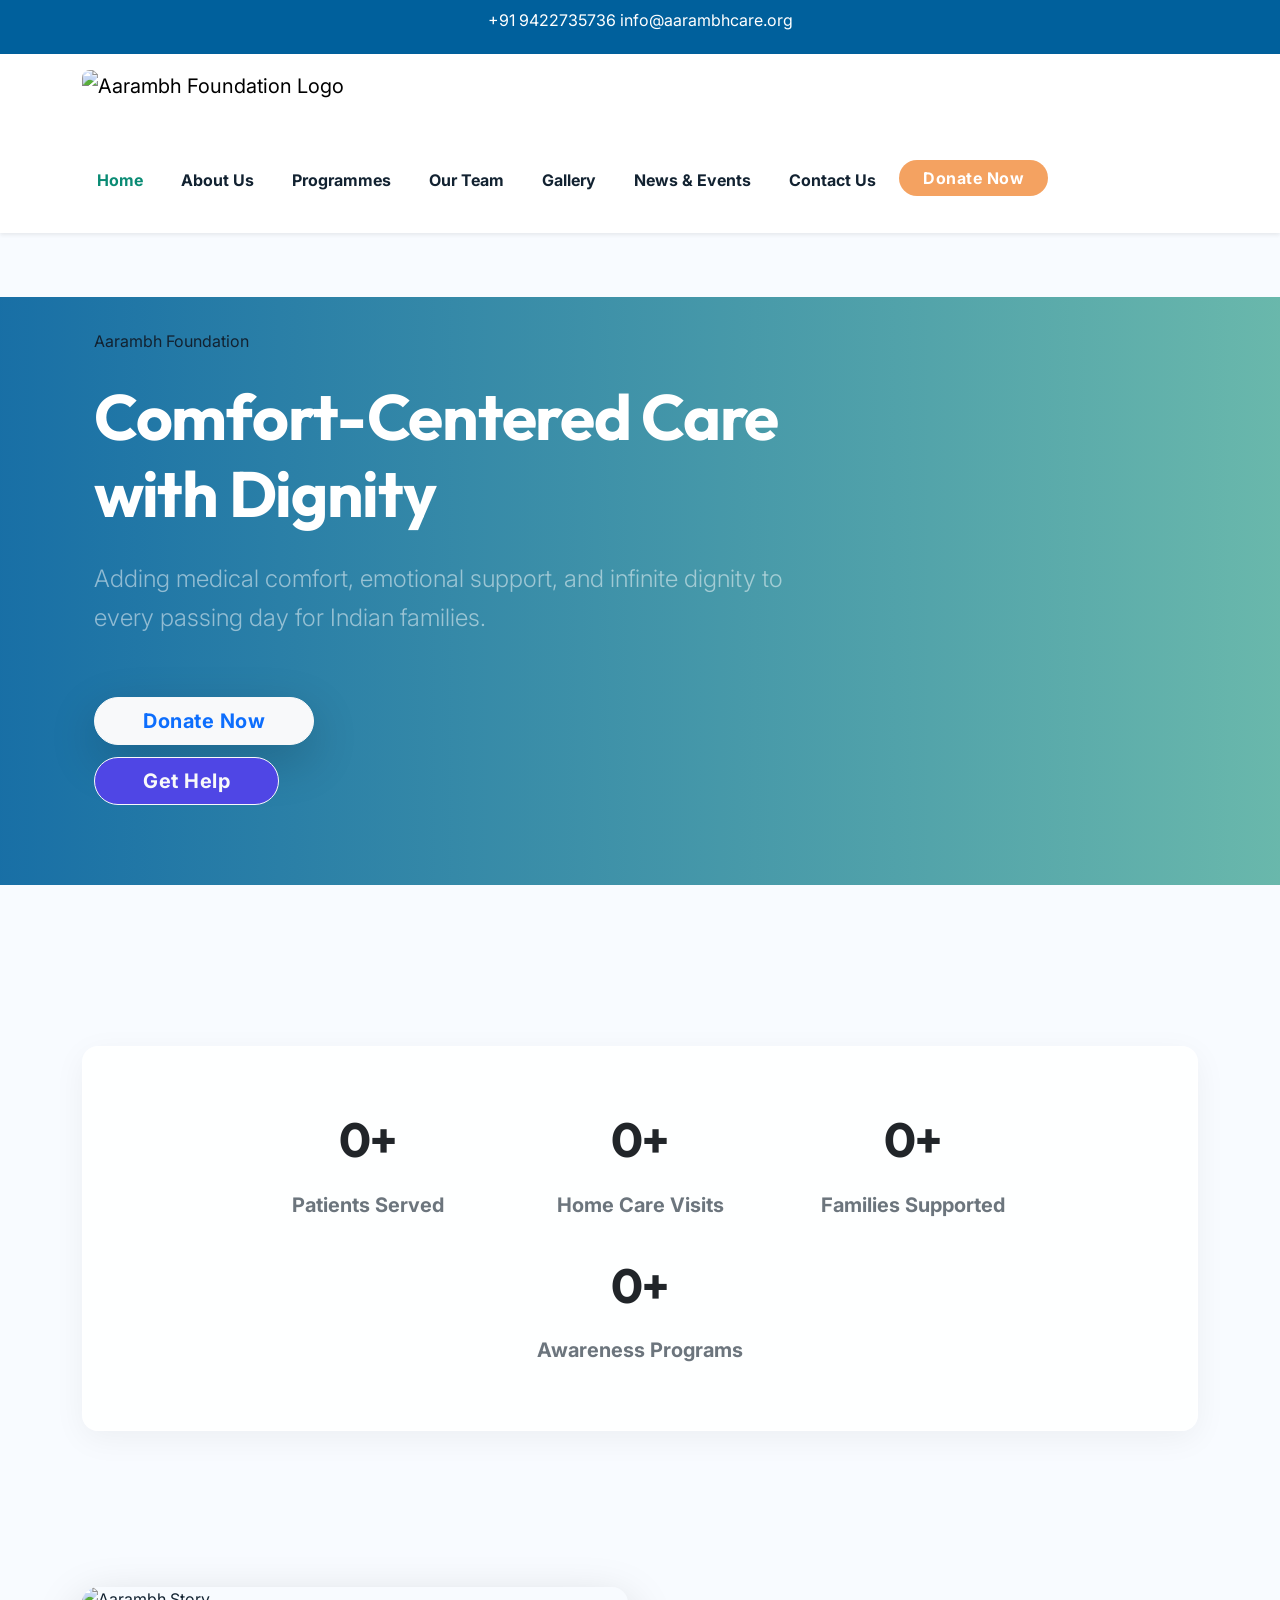
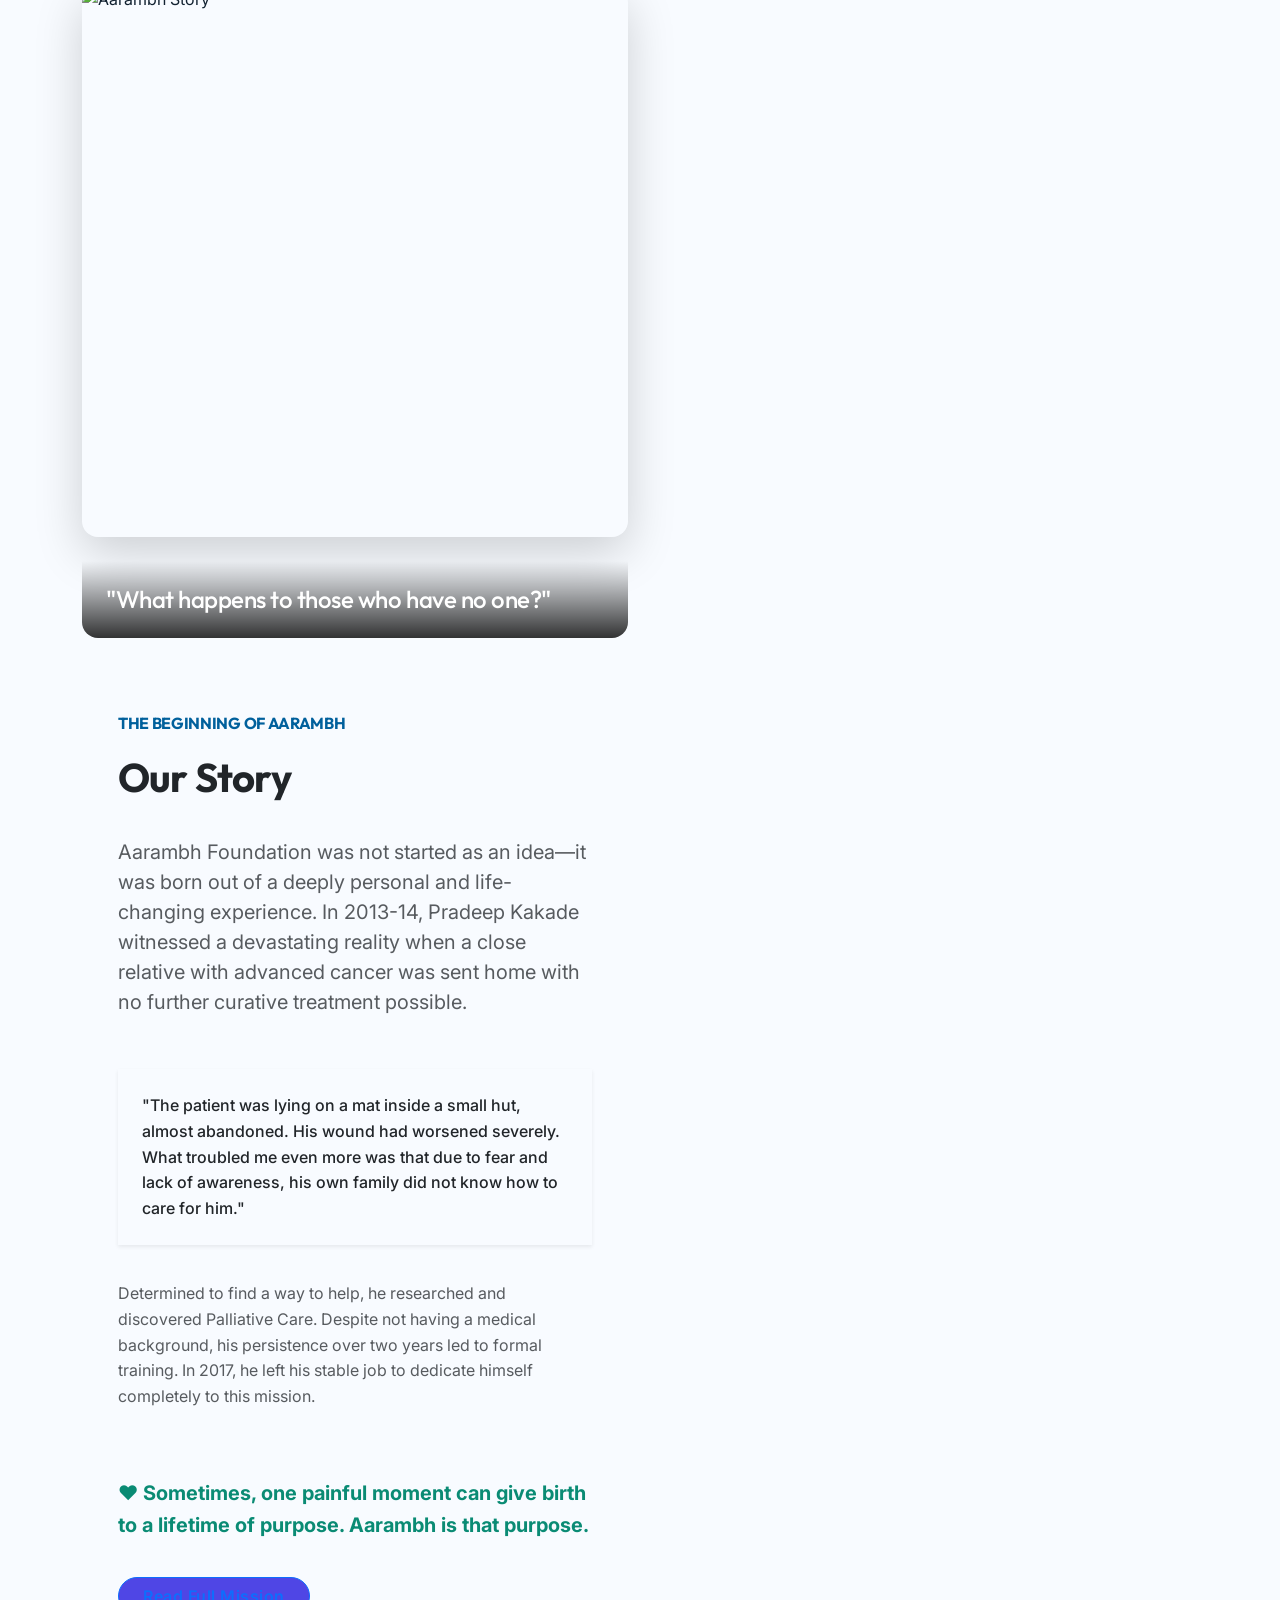
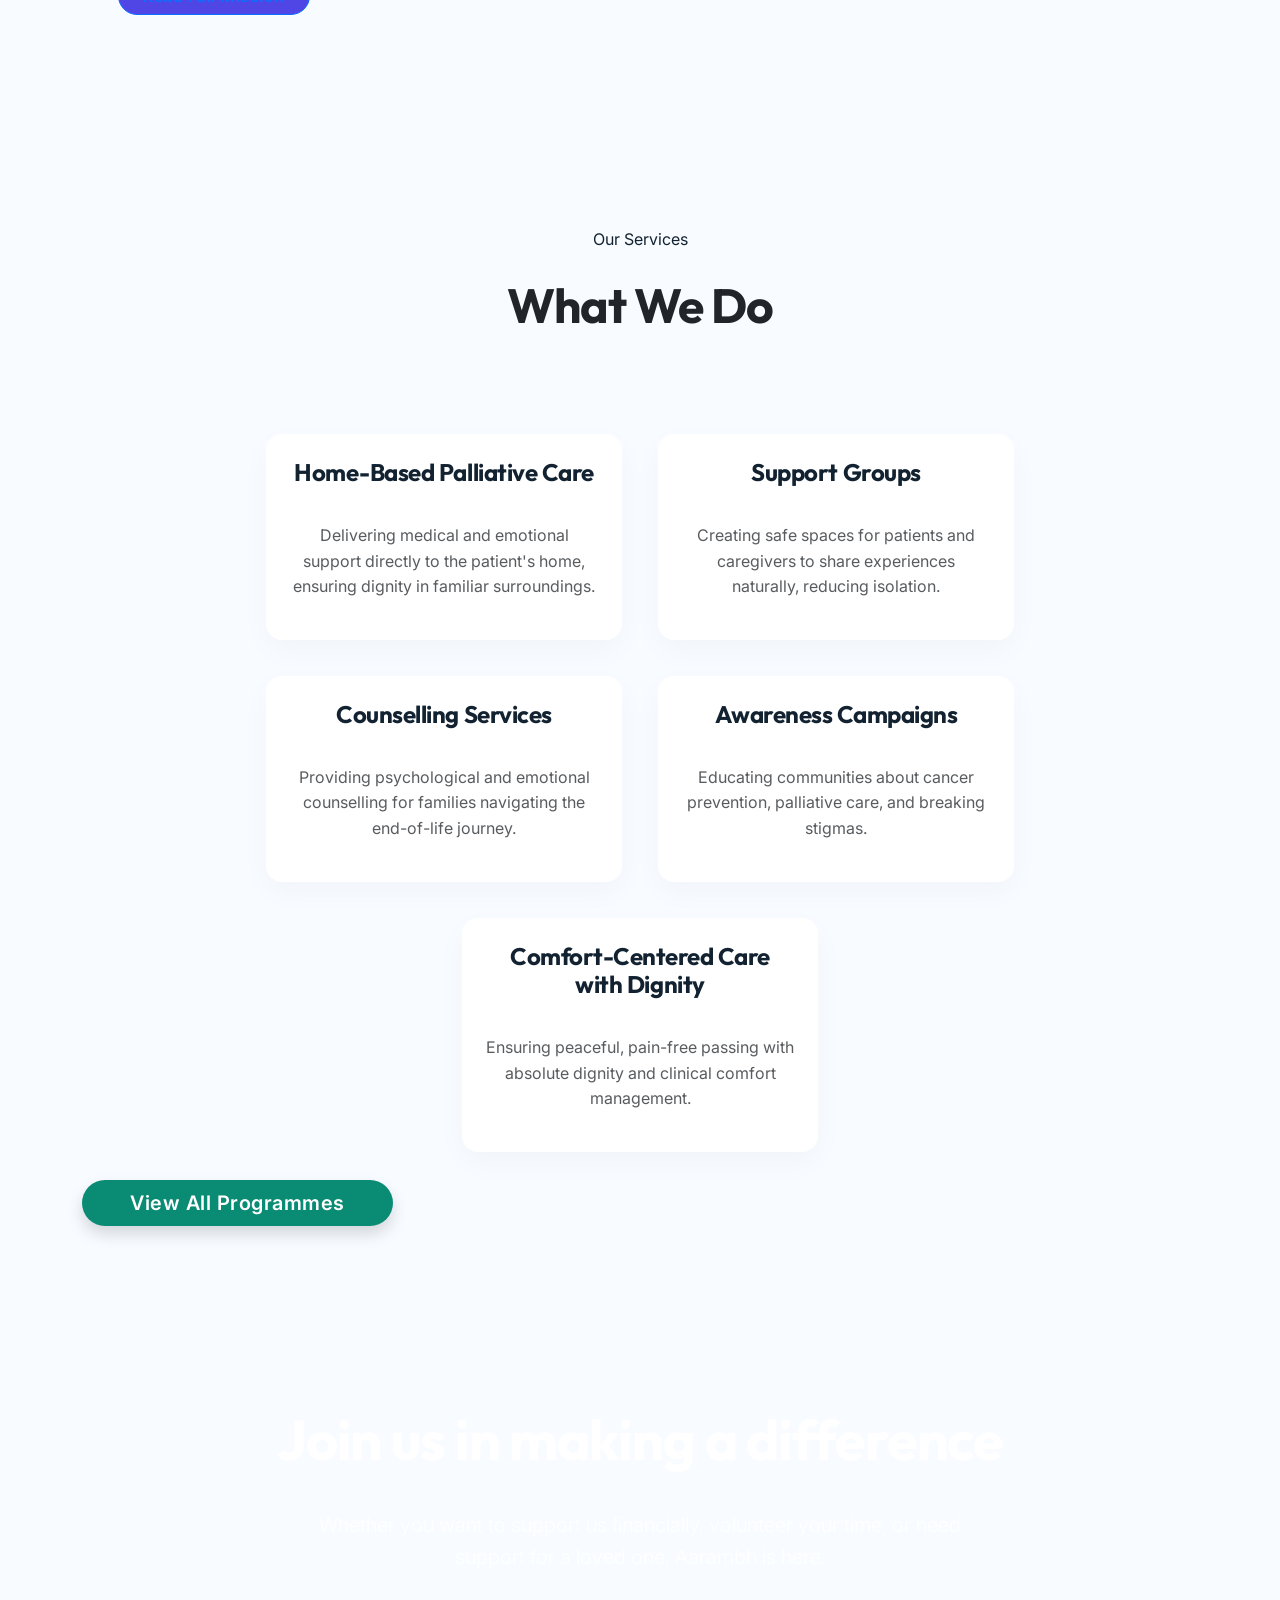
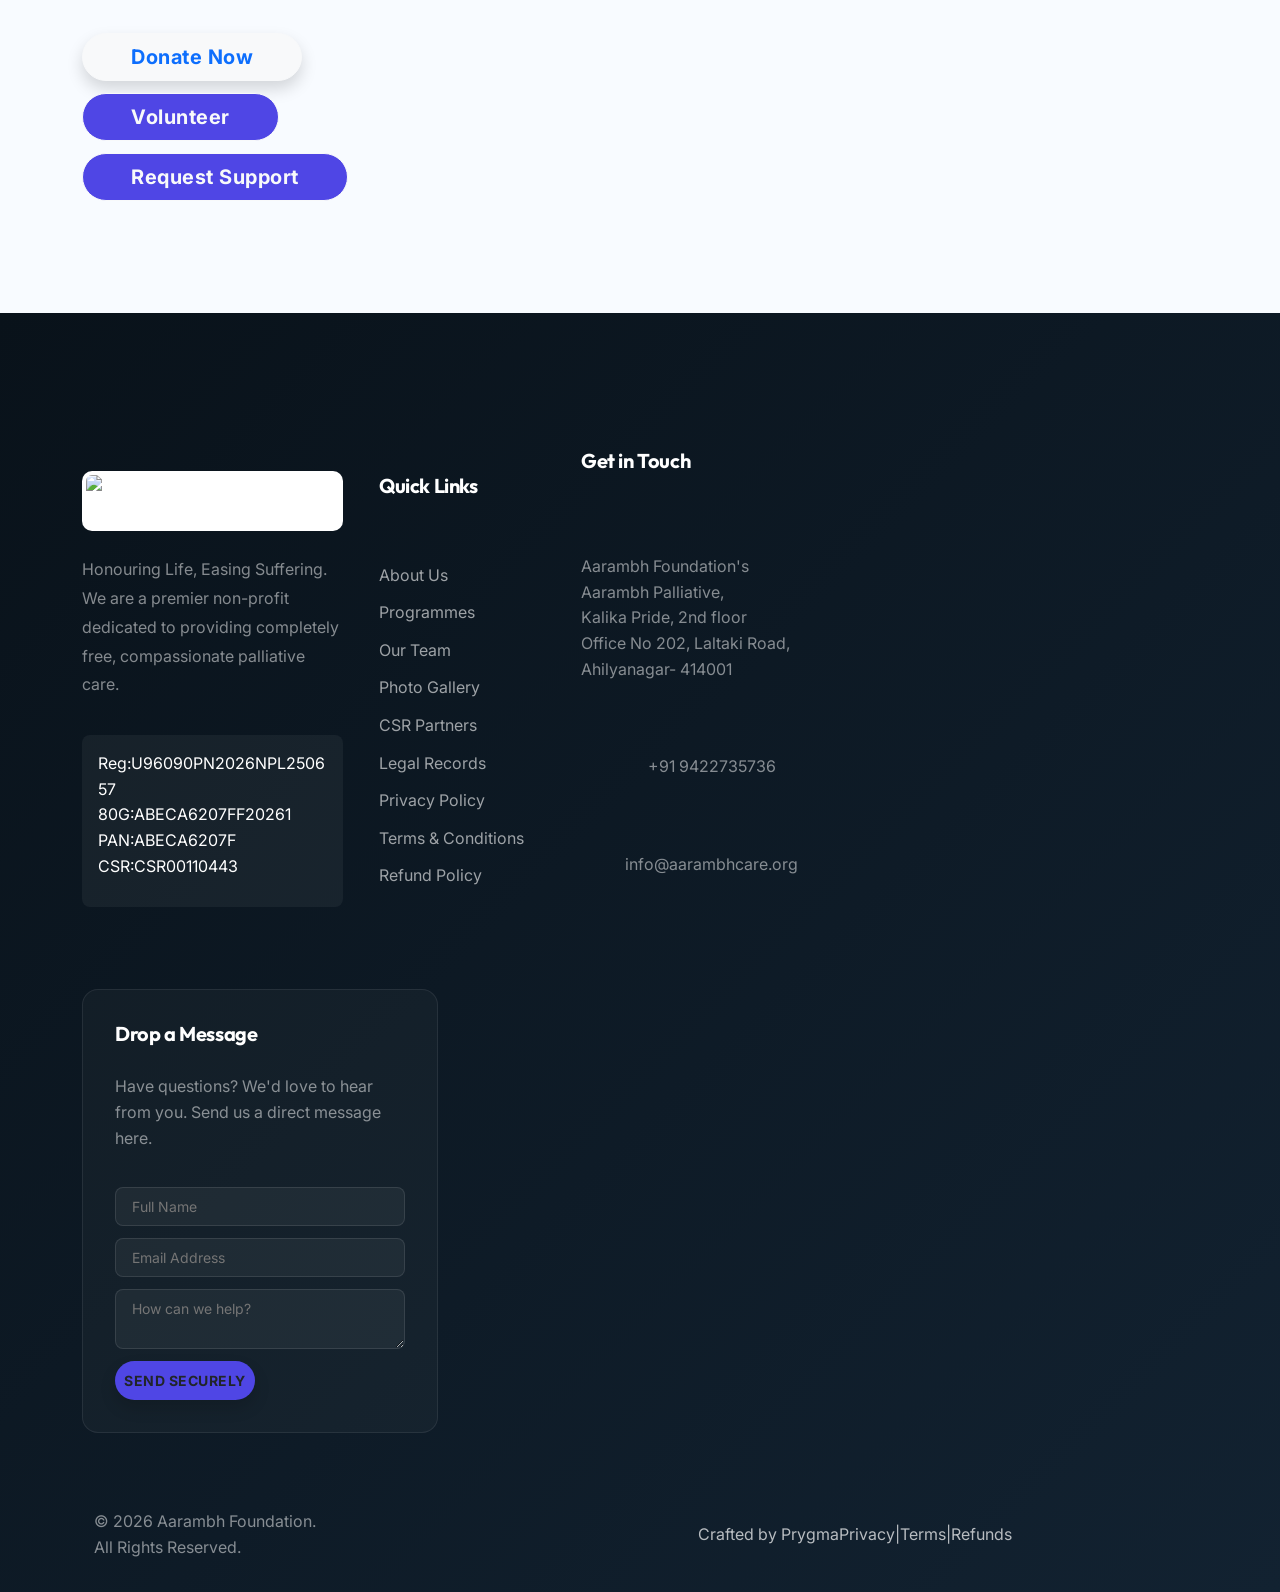
==== index.html @ d6017cb0 "Deploy version 1 from UniversalIDE" ====
<!DOCTYPE html>
<html lang="en">
<head>
<meta charset="utf-8">
<meta name="viewport" content="width=device-width, initial-scale=1">
<title>Home</title>
<link rel="icon" href="data:,">
<link rel="stylesheet" href="https://fonts.googleapis.com/css2?family=Inter:wght@300;400;600;700&amp;family=Poppins:wght@300;400;500;600;700&amp;display=swap">
<link rel="stylesheet" href="https://fonts.googleapis.com/css2?family=Inter:wght@300;400;500;600;700&amp;family=Outfit:wght@400;500;600;700;800&amp;display=swap">
<link rel="stylesheet" href="site.css">
</head>
<body>
<div class="uide-site" style="background-color:#F8FBFF;color:#122231;font-family:'Inter', sans-serif;line-height:1.6;padding:0"><div class="uide-container" style="color:rgba(255,255,255,1);padding:.5rem 0;background-color:#00609C"><div class="uide-container" style="width:100%;margin:0 auto;padding:0 calc(1.5rem * .5);max-width:1140px;align-items:center;justify-content:space-between"><p style="gap:1.5rem">+91 9422735736 info@aarambhcare.org</p></div></div><div class="uide-container" style="padding:1rem 0;box-shadow:0 .125rem .25rem rgba(0,0,0,.075);align-items:center;justify-content:flex-start;background-color:rgba(255,255,255,1)"><div class="uide-container uide-row" style="width:100%;margin:0 auto;padding:0 calc(1.5rem * .5);max-width:1140px;align-items:center;justify-content:space-between"><img src="https://aarambhcare.org/Aarambh_logo.jpeg" alt="Aarambh Foundation Logo" style="color:rgba(0,0,0, 1);width:auto;height:50px;font-size:1.25rem;border-radius:8px" draggable="false"><div class="uide-container" style="align-items:center;justify-content:flex-end"><div class="uide-container uide-row" style="gap:.5rem;margin:0;padding:0;align-items:center"><a href="https://aarambhcare.org/index.php" style="color:#0A8B74;border:0;padding:8px 15px;font-weight:700;text-decoration:none" target="_blank" rel="noopener noreferrer"><span>Home</span></a><a href="https://aarambhcare.org/about.php" style="color:#122231;border:0;padding:8px 15px;font-weight:700;text-decoration:none" target="_blank" rel="noopener noreferrer"><span>About Us</span></a><a href="https://aarambhcare.org/services.php" style="color:#122231;border:0;padding:8px 15px;font-weight:700;text-decoration:none" target="_blank" rel="noopener noreferrer"><span>Programmes</span></a><a href="https://aarambhcare.org/team.php" style="color:#122231;border:0;padding:8px 15px;font-weight:700;text-decoration:none" target="_blank" rel="noopener noreferrer"><span>Our Team</span></a><a href="https://aarambhcare.org/gallery.php" style="color:#122231;border:0;padding:8px 15px;font-weight:700;text-decoration:none" target="_blank" rel="noopener noreferrer"><span>Gallery</span></a><a href="https://aarambhcare.org/news.php" style="color:#122231;border:0;padding:8px 15px;font-weight:700;text-decoration:none" target="_blank" rel="noopener noreferrer"><span>News &amp; Events</span></a><a href="https://aarambhcare.org/contact.php" style="color:#122231;border:0;padding:8px 15px;font-weight:700;text-decoration:none" target="_blank" rel="noopener noreferrer"><span>Contact Us</span></a><button data-uide-hover="grow" type="button" class="uide-button" style="color:white;border:none;padding:0.375rem 1.5rem;font-size:1rem;text-align:center;font-weight:700;line-height:1.5;border-radius:50px;letter-spacing:0.5px;text-decoration:none;background-color:#F4A261"><span>Donate Now</span></button></div></div></div></div><div class="uide-container"><div class="uide-container" style="width:100%"><div class="uide-container" style="width:100%;margin:0 -100% 0 0"><div class="uide-container" style="min-height:85vh;background-image:url(&quot;https://aarambhcare.org/slider_care.png&quot;);background-size:cover;background-position:center"><div class="uide-container" style="align-items:center;background-image:linear-gradient(to right, rgba(0, 96, 156, 0.9) 0%, rgba(10, 139, 116, 0.6) 100%)"><div class="uide-container" style="width:100%;margin:0 auto;padding:0 calc(1.5rem * .5) 3rem;max-width:1140px"><div class="uide-container" style="margin:calc(-1 * 0) calc(-.5 * 1.5rem) 0"><div data-uide-anim="fade-up" class="uide-container" style="width:66.66666667%;margin:0;padding:0 calc(1.5rem * .5);max-width:100%"><p>Aarambh Foundation</p><h1 style="color:rgba(255,255,255,1);margin:0 0 1rem;font-size:4rem;font-family:'Outfit', sans-serif;font-weight:700;line-height:1.2;letter-spacing:-0.02em">Comfort-Centered Care with Dignity</h1><p style="color:rgba(255,255,255,.5);margin:0 0 3rem;font-size:1.5rem;font-weight:300">Adding medical comfort, emotional support, and infinite dignity to every passing day for Indian families.</p><button type="button" class="uide-button" style="color:rgba(13,110,253,1);border:1px solid #f8f9fa;padding:0.5rem 3rem;font-size:1.25rem;box-shadow:0 1rem 3rem rgba(0,0,0,.175);text-align:center;font-weight:700;line-height:1.5;border-radius:50px;letter-spacing:0.5px;text-decoration:none;background-color:#f8f9fa"><span>Donate Now</span></button><button type="button" class="uide-button" style="color:#f8f9fa;border:1px solid #f8f9fa;padding:0.5rem 3rem;font-size:1.25rem;text-align:center;font-weight:700;line-height:1.5;border-radius:50px;letter-spacing:0.5px;text-decoration:none"><span>Get Help</span></button></div></div></div></div></div></div></div><div class="uide-container" style="margin:-60px 0 0"><div class="uide-container" style="width:100%;margin:0 auto;padding:0 calc(1.5rem * .5);max-width:1140px"><div class="uide-container" style="border:1px solid rgba(255, 255, 255, 0.3);padding:3rem;box-shadow:0 8px 32px rgba(0, 0, 0, 0.05);border-radius:1rem;background-color:rgba(255, 255, 255, 0.85)"><div class="uide-container uide-row uide-align-center" style="margin:calc(-1 * 1.5rem) calc(-.5 * 1.5rem) 0;text-align:center;justify-content:center"><div data-uide-anim="fade-up" class="uide-container" style="width:25%;margin:1.5rem 0 0;padding:0 calc(1.5rem * .5);max-width:100%;--uide-delay:100ms"><h2 style="color:rgba(33,37,41,1);margin:0;font-size:3rem;font-family:'Outfit', sans-serif;font-weight:700;line-height:1.2;letter-spacing:-0.02em">0+</h2><p style="color:rgba(108,117,125,1);margin:.5rem 0 0;font-size:1.25rem;font-weight:700">Patients Served</p></div><div data-uide-anim="fade-up" class="uide-container" style="width:25%;margin:1.5rem 0 0;padding:0 calc(1.5rem * .5);max-width:100%;--uide-delay:200ms"><h2 style="color:rgba(33,37,41,1);margin:0;font-size:3rem;font-family:'Outfit', sans-serif;font-weight:700;line-height:1.2;letter-spacing:-0.02em">0+</h2><p style="color:rgba(108,117,125,1);margin:.5rem 0 0;font-size:1.25rem;font-weight:700">Home Care Visits</p></div><div data-uide-anim="fade-up" class="uide-container" style="width:25%;margin:1.5rem 0 0;padding:0 calc(1.5rem * .5);max-width:100%;--uide-delay:300ms"><h2 style="color:rgba(33,37,41,1);margin:0;font-size:3rem;font-family:'Outfit', sans-serif;font-weight:700;line-height:1.2;letter-spacing:-0.02em">0+</h2><p style="color:rgba(108,117,125,1);margin:.5rem 0 0;font-size:1.25rem;font-weight:700">Families Supported</p></div><div data-uide-anim="fade-up" class="uide-container" style="width:25%;margin:1.5rem 0 0;padding:0 calc(1.5rem * .5);max-width:100%;--uide-delay:400ms"><h2 style="color:rgba(33,37,41,1);margin:0;font-size:3rem;font-family:'Outfit', sans-serif;font-weight:700;line-height:1.2;letter-spacing:-0.02em">0+</h2><p style="color:rgba(108,117,125,1);margin:.5rem 0 0;font-size:1.25rem;font-weight:700">Awareness Programs</p></div></div></div></div></div><div class="uide-container" style="margin:3rem 0;padding:3rem 0"><div class="uide-container" style="width:100%;margin:0 auto;padding:0 calc(1.5rem * .5);max-width:1140px"><div class="uide-container uide-row" style="margin:calc(-1 * 3rem) calc(-.5 * 1.5rem) 0;align-items:center"><div data-uide-anim="slide-right" class="uide-container" style="width:50%;margin:3rem 0 0;padding:0 calc(1.5rem * .5);max-width:100%"><div class="uide-container"><img src="https://aarambhcare.org/about_aarambh.jpg" alt="Aarambh Story" style="width:100%;height:550px;max-width:100%;box-shadow:0 1rem 3rem rgba(0,0,0,.175);object-fit:cover;border-radius:1rem" draggable="false"><div class="uide-container" style="padding:1.5rem;border-radius:0 0 16px 16px;background-image:linear-gradient(to top, rgba(0,0,0,0.8), transparent)"><h4 style="color:rgba(255,255,255,1);margin:0;font-size:1.5rem;font-family:'Outfit', sans-serif;font-weight:500;line-height:1.2;letter-spacing:-0.02em">"What happens to those who have no one?"</h4></div></div></div><div data-uide-anim="slide-left" class="uide-container" style="width:50%;margin:3rem 0 0;padding:0 3rem;max-width:100%"><h6 style="color:#00609C;margin:0 0 .5rem;font-size:1rem;font-family:'Outfit', sans-serif;font-weight:700;line-height:1.2;letter-spacing:-0.02em;text-transform:uppercase">The Beginning of Aarambh</h6><h2 style="color:rgba(33,37,41,1);margin:0 0 1.5rem;font-size:2.5rem;font-family:'Outfit', sans-serif;font-weight:700;line-height:1.2;letter-spacing:-0.02em">Our Story</h2><p style="color:rgba(33, 37, 41, 0.75);margin:0 0 1rem;font-size:1.25rem;line-height:1.5">Aarambh Foundation was not started as an idea—it was born out of a deeply personal and life-changing experience. In 2013-14, Pradeep Kakade witnessed a devastating reality when a close relative with advanced cancer was sent home with no further curative treatment possible.</p><div class="uide-container" style="margin:1.5rem 0;padding:1.5rem;box-shadow:0 .125rem .25rem rgba(0,0,0,.075);background-color:#F8FBFF"><p style="color:rgba(33,37,41,1);margin:0;font-weight:500">"The patient was lying on a mat inside a small hut, almost abandoned. His wound had worsened severely. What troubled me even more was that due to fear and lack of awareness, his own family did not know how to care for him."</p></div><p style="color:rgba(33, 37, 41, 0.75);margin:0 0 1rem">Determined to find a way to help, he researched and discovered Palliative Care. Despite not having a medical background, his persistence over two years led to formal training. In 2017, he left his stable job to dedicate himself completely to this mission.</p><div class="uide-container" style="margin:1.5rem 0 0;padding:1rem 0 0"><p style="color:#0A8B74;margin:0;font-size:1.25rem;font-weight:700">❤ Sometimes, one painful moment can give birth to a lifetime of purpose. Aarambh is that purpose.</p></div><button type="button" class="uide-button" style="color:#0d6efd;border:1px solid #0d6efd;margin:1.5rem 0 0;padding:0.375rem 1.5rem;font-size:1rem;text-align:center;font-weight:600;line-height:1.5;border-radius:50px;letter-spacing:0.5px;text-decoration:none"><span>Read Full Mission</span></button></div></div></div></div><div class="uide-container" style="padding:3rem 0;background-color:#F8FBFF"><div class="uide-container" style="width:100%;margin:0 auto;padding:1.5rem calc(1.5rem * .5);max-width:1140px"><div data-uide-anim="fade-up" class="uide-container uide-align-center" style="margin:0 0 3rem;text-align:center"><p>Our Services</p><h2 style="color:rgba(33,37,41,1);margin:0 0 .5rem;font-size:3rem;font-family:'Outfit', sans-serif;font-weight:700;line-height:1.2;letter-spacing:-0.02em">What We Do</h2></div><div class="uide-container uide-row" style="margin:calc(-1 * 1.5rem) calc(-.5 * 1.5rem) 0;justify-content:center"><div data-uide-anim="zoom-in" class="uide-container" style="width:33.33333333%;margin:1.5rem 0 0;padding:0 calc(1.5rem * .5);max-width:100%;--uide-delay:100ms"><div data-uide-hover="lift" class="uide-container uide-align-center" style="border:none;padding:1.5rem;box-shadow:0 10px 30px rgba(0,0,0,0.03);text-align:center;border-radius:16px;background-color:#ffffff"><h4 style="color:#122231;margin:0 0 .5rem;font-size:1.5rem;font-family:'Outfit', sans-serif;font-weight:700;line-height:1.2;letter-spacing:-0.02em">Home-Based Palliative Care</h4><p style="color:rgba(33, 37, 41, 0.75);margin:1rem 0">Delivering medical and emotional support directly to the patient's home, ensuring dignity in familiar surroundings.</p></div></div><div data-uide-anim="zoom-in" class="uide-container" style="width:33.33333333%;margin:1.5rem 0 0;padding:0 calc(1.5rem * .5);max-width:100%;--uide-delay:200ms"><div data-uide-hover="lift" class="uide-container uide-align-center" style="border:none;padding:1.5rem;box-shadow:0 10px 30px rgba(0,0,0,0.03);text-align:center;border-radius:16px;background-color:#ffffff"><h4 style="color:#122231;margin:0 0 .5rem;font-size:1.5rem;font-family:'Outfit', sans-serif;font-weight:700;line-height:1.2;letter-spacing:-0.02em">Support Groups</h4><p style="color:rgba(33, 37, 41, 0.75);margin:1rem 0">Creating safe spaces for patients and caregivers to share experiences naturally, reducing isolation.</p></div></div><div data-uide-anim="zoom-in" class="uide-container" style="width:33.33333333%;margin:1.5rem 0 0;padding:0 calc(1.5rem * .5);max-width:100%;--uide-delay:300ms"><div data-uide-hover="lift" class="uide-container uide-align-center" style="border:none;padding:1.5rem;box-shadow:0 10px 30px rgba(0,0,0,0.03);text-align:center;border-radius:16px;background-color:#ffffff"><h4 style="color:#122231;margin:0 0 .5rem;font-size:1.5rem;font-family:'Outfit', sans-serif;font-weight:700;line-height:1.2;letter-spacing:-0.02em">Counselling Services</h4><p style="color:rgba(33, 37, 41, 0.75);margin:1rem 0">Providing psychological and emotional counselling for families navigating the end-of-life journey.</p></div></div><div data-uide-anim="zoom-in" class="uide-container" style="width:33.33333333%;margin:1.5rem 0 0;padding:0 calc(1.5rem * .5);max-width:100%;--uide-delay:400ms"><div data-uide-hover="lift" class="uide-container uide-align-center" style="border:none;padding:1.5rem;box-shadow:0 10px 30px rgba(0,0,0,0.03);text-align:center;border-radius:16px;background-color:#ffffff"><h4 style="color:#122231;margin:0 0 .5rem;font-size:1.5rem;font-family:'Outfit', sans-serif;font-weight:700;line-height:1.2;letter-spacing:-0.02em">Awareness Campaigns</h4><p style="color:rgba(33, 37, 41, 0.75);margin:1rem 0">Educating communities about cancer prevention, palliative care, and breaking stigmas.</p></div></div><div data-uide-anim="zoom-in" class="uide-container" style="width:33.33333333%;margin:1.5rem 0 0;padding:0 calc(1.5rem * .5);max-width:100%;--uide-delay:500ms"><div data-uide-hover="lift" class="uide-container uide-align-center" style="border:none;padding:1.5rem;box-shadow:0 10px 30px rgba(0,0,0,0.03);text-align:center;border-radius:16px;background-color:#ffffff"><h4 style="color:#122231;margin:0 0 .5rem;font-size:1.5rem;font-family:'Outfit', sans-serif;font-weight:700;line-height:1.2;letter-spacing:-0.02em">Comfort-Centered Care with Dignity</h4><p style="color:rgba(33, 37, 41, 0.75);margin:1rem 0">Ensuring peaceful, pain-free passing with absolute dignity and clinical comfort management.</p></div></div></div><button data-uide-hover="lift" type="button" class="uide-button" style="color:white;border:none;padding:0.5rem 3rem;font-size:1.25rem;box-shadow:0 .5rem 1rem rgba(0,0,0,.15);text-align:center;font-weight:600;line-height:1.5;border-radius:50px;letter-spacing:0.5px;text-decoration:none;background-color:#0A8B74"><span>View All Programmes</span></button></div></div><div class="uide-container uide-align-center" style="color:rgba(255,255,255,1);padding:3rem 0;text-align:center;background-image:url(&quot;https://images.unsplash.com/photo-1582213782179-e0d53f98f2ca?ixlib=rb-4.0.3&amp;auto=format&amp;fit=crop&amp;w=1920&amp;q=80&quot;);background-size:cover;background-position:center"><div class="uide-container" style="width:100%;margin:0 auto;padding:3rem calc(1.5rem * .5);max-width:1140px"><h2 data-uide-anim="fade-up" style="color:rgba(255,255,255,1);margin:0 0 1.5rem;font-size:3.5rem;font-family:'Outfit', sans-serif;font-weight:700;line-height:1.2;letter-spacing:-0.02em">Join us in making a difference</h2><p data-uide-anim="fade-up" style="width:100%;margin:0 auto 3rem;font-size:1.25rem;max-width:700px;font-weight:300;--uide-delay:100ms">Whether you want to support us financially, volunteer your time, or need support for a loved one, Aarambh is here.</p><button type="button" class="uide-button" style="color:rgba(13,110,253,1);border:1px solid #f8f9fa;padding:0.5rem 3rem;font-size:1.25rem;box-shadow:0 .5rem 1rem rgba(0,0,0,.15);text-align:center;font-weight:700;line-height:1.5;border-radius:50px;letter-spacing:0.5px;text-decoration:none;background-color:#f8f9fa"><span>Donate Now</span></button><button type="button" class="uide-button" style="color:#f8f9fa;border:1px solid #f8f9fa;padding:0.5rem 3rem;font-size:1.25rem;text-align:center;font-weight:700;line-height:1.5;border-radius:50px;letter-spacing:0.5px;text-decoration:none"><span>Volunteer</span></button><button type="button" class="uide-button" style="color:#f8f9fa;border:1px solid #f8f9fa;padding:0.5rem 3rem;font-size:1.25rem;text-align:center;font-weight:700;line-height:1.5;border-radius:50px;letter-spacing:0.5px;text-decoration:none"><span>Request Support</span></button></div></div></div><div class="uide-container" style="color:rgba(255, 255, 255, 0.7);padding:0 0 1rem;background-image:linear-gradient(135deg, #09121a 0%, #122231 100%)"><div class="uide-container" style="width:100%;margin:0 auto;padding:3rem calc(1.5rem * .5) 0;max-width:1140px"><div class="uide-container uide-row" style="margin:1.5rem calc(-.5 * 1.5rem) 3rem"><div data-uide-anim="slide-right" class="uide-container" style="width:25%;margin:3rem 0 0;padding:0 calc(1.5rem * .5);max-width:100%;--uide-delay:100ms"><img src="https://aarambhcare.org/Aarambh_logo.jpeg" alt="Aarambh Foundation Logo" style="color:rgba(255,255,255,1);width:auto;height:60px;padding:4px;border-radius:10px;background-color:white" draggable="false"><p style="color:rgba(255,255,255,.5);margin:0 0 1.5rem;line-height:1.8">Honouring Life, Easing Suffering. We are a premier non-profit dedicated to providing completely free, compassionate palliative care.</p><div class="uide-container" style="padding:1rem;border-radius:0.5rem;background-color:rgba(255,255,255,0.05)"><p style="color:rgba(255,255,255,1)">Reg:U96090PN2026NPL250657
80G:ABECA6207FF20261
PAN:ABECA6207F
CSR:CSR00110443</p></div></div><div data-uide-anim="fade-up" class="uide-container" style="width:16.66666667%;margin:3rem 0 0;padding:0 calc(1.5rem * .5);max-width:100%;--uide-delay:200ms"><h5 style="color:#ffffff;margin:0 0 25px;padding:0 0 12px;font-size:1.25rem;font-family:'Outfit', sans-serif;font-weight:700;line-height:1.2;letter-spacing:-0.02em">Quick Links</h5><div class="uide-container" style="margin:1rem 0;padding:0"><a href="https://aarambhcare.org/about.php" style="color:rgba(255, 255, 255, 0.6);text-decoration:none" target="_blank" rel="noopener noreferrer"><span>About Us</span></a><a href="https://aarambhcare.org/services.php" style="color:rgba(255, 255, 255, 0.6);text-decoration:none" target="_blank" rel="noopener noreferrer"><span>Programmes</span></a><a href="https://aarambhcare.org/team.php" style="color:rgba(255, 255, 255, 0.6);text-decoration:none" target="_blank" rel="noopener noreferrer"><span>Our Team</span></a><a href="https://aarambhcare.org/gallery.php" style="color:rgba(255, 255, 255, 0.6);text-decoration:none" target="_blank" rel="noopener noreferrer"><span>Photo Gallery</span></a><a href="https://aarambhcare.org/csr_partnership.php" style="color:rgba(255, 255, 255, 0.6);text-decoration:none" target="_blank" rel="noopener noreferrer"><span>CSR Partners</span></a><a href="https://aarambhcare.org/transparency.php" style="color:rgba(255, 255, 255, 0.6);text-decoration:none" target="_blank" rel="noopener noreferrer"><span>Legal Records</span></a><a href="https://aarambhcare.org/privacy.php" style="color:rgba(255, 255, 255, 0.6);text-decoration:none" target="_blank" rel="noopener noreferrer"><span>Privacy Policy</span></a><a href="https://aarambhcare.org/terms.php" style="color:rgba(255, 255, 255, 0.6);text-decoration:none" target="_blank" rel="noopener noreferrer"><span>Terms &amp; Conditions</span></a><a href="https://aarambhcare.org/refund.php" style="color:rgba(255, 255, 255, 0.6);text-decoration:none" target="_blank" rel="noopener noreferrer"><span>Refund Policy</span></a></div></div><div data-uide-anim="fade-up" class="uide-container" style="width:25%;margin:3rem 0 0;padding:0 calc(1.5rem * .5);max-width:100%;--uide-delay:300ms"><h5 style="color:#ffffff;margin:0 0 25px;padding:0 0 12px;font-size:1.25rem;font-family:'Outfit', sans-serif;font-weight:700;line-height:1.2;letter-spacing:-0.02em">Get in Touch</h5><div class="uide-container" style="color:rgba(255,255,255,.5);margin:1rem 0 1.5rem;padding:0"><div class="uide-container" style="gap:1rem;margin:0 0 1rem;align-items:flex-start"><p>Aarambh Foundation's
Aarambh Palliative,
Kalika Pride, 2nd floor
Office No 202, Laltaki Road, Ahilyanagar- 414001</p></div><div class="uide-container" style="gap:1rem;margin:0 0 1rem;align-items:center"><p>+91 9422735736</p></div><div class="uide-container" style="gap:1rem;align-items:center"><p>info@aarambhcare.org</p></div></div></div><div data-uide-anim="slide-left" class="uide-container" style="width:33.33333333%;margin:3rem 0 0;padding:0 calc(1.5rem * .5);max-width:100%;--uide-delay:400ms"><div class="uide-container" style="border:1px solid rgba(255, 255, 255, 0.08);padding:2rem;border-radius:16px;background-color:rgba(255, 255, 255, 0.03)"><h5 style="color:rgba(255,255,255,1);margin:0 0 1rem;font-size:1.25rem;font-family:'Outfit', sans-serif;font-weight:700;line-height:1.2;letter-spacing:-0.02em">Drop a Message</h5><p style="color:rgba(255,255,255,.5);margin:0 0 1.5rem">Have questions? We'd love to hear from you. Send us a direct message here.</p><form class="uide-form" novalidate="" onsubmit="return false"><input class="uide-input" style="color:white;width:100%;border:1px solid rgba(255, 255, 255, 0.1);margin:0;padding:.5rem 1rem;font-size:.875rem;min-height:calc(1.5em + .5rem + calc(1px * 2));font-family:'Inter', sans-serif;font-weight:400;line-height:1.5;border-radius:0.5rem;background-color:rgba(255, 255, 255, 0.05)" type="text" placeholder="Full Name" aria-label="Full Name"><input class="uide-input" style="color:white;width:100%;border:1px solid rgba(255, 255, 255, 0.1);margin:0;padding:.5rem 1rem;font-size:.875rem;min-height:calc(1.5em + .5rem + calc(1px * 2));font-family:'Inter', sans-serif;font-weight:400;line-height:1.5;border-radius:0.5rem;background-color:rgba(255, 255, 255, 0.05)" type="email" placeholder="Email Address" aria-label="Email Address"><textarea class="uide-textarea" style="color:white;width:100%;border:1px solid rgba(255, 255, 255, 0.1);margin:0;padding:.5rem 1rem;font-size:.875rem;min-height:calc(1.5em + .5rem + calc(1px * 2));font-family:'Inter', sans-serif;font-weight:400;line-height:1.5;border-radius:0.5rem;background-color:rgba(255, 255, 255, 0.05)" placeholder="How can we help?" aria-label="How can we help?"></textarea><button type="button" class="uide-button" style="color:#212529;border:1px solid transparent;margin:0;padding:.5rem 0.5rem;font-size:0.875rem;box-shadow:0 .5rem 1rem rgba(0,0,0,.15);text-align:center;font-weight:700;line-height:1.5;border-radius:50px;letter-spacing:0.5px;text-transform:uppercase;text-decoration:none"><span>Send securely</span></button></form></div></div></div><div class="uide-container uide-row" style="margin:calc(-1 * 0) calc(-.5 * 1.5rem) 0;padding:0 0 1rem;align-items:center"><div class="uide-container" style="width:41.66666667%;margin:0;padding:0 calc(1.5rem * .5);max-width:100%;text-align:left"><p style="color:rgba(255,255,255,.5);margin:0">© 2026 Aarambh Foundation.
All Rights Reserved.</p></div><p style="width:41.66666667%;margin:0;padding:0 calc(1.5rem * .5);max-width:100%;text-align:right">Crafted by PrygmaPrivacy|Terms|Refunds</p></div></div></div></div>
<script>(function(){var els=[].slice.call(document.querySelectorAll('[data-uide-anim]'));if(!els.length)return;if(!('IntersectionObserver' in window)){els.forEach(function(e){e.setAttribute('data-uide-in','')});return}var io=new IntersectionObserver(function(entries){entries.forEach(function(e){if(!e.isIntersecting)return;e.target.setAttribute('data-uide-in','');io.unobserve(e.target)})},{rootMargin:'0px 0px -10% 0px'});els.forEach(function(e){io.observe(e)})})();</script>
</body>
</html>
---- site.css ----
html,
body {
  margin: 0;
}

/* Base look of a generated site. Scoped so the editor's own styles never leak in. */
.uide-site {
  font-family: ui-sans-serif, system-ui, -apple-system, 'Segoe UI', Roboto, 'Noto Sans', 'Noto Sans Devanagari', sans-serif;
  color: #0f172a;
  line-height: 1.6;
  padding: 24px;
  min-height: 100vh;
  box-sizing: border-box;
  background: #fff;
}
.uide-site *,
.uide-site *::before,
.uide-site *::after {
  box-sizing: border-box;
}
.uide-site h1,
.uide-site h2,
.uide-site h3,
.uide-site h4,
.uide-site h5,
.uide-site h6 {
  font-weight: 700;
  line-height: 1.25;
  margin: 0 0 12px;
}
.uide-site h1 { font-size: 2.5rem; }
.uide-site h2 { font-size: 2rem; }
.uide-site h3 { font-size: 1.5rem; }
.uide-site h4 { font-size: 1.25rem; }
.uide-site h5 { font-size: 1.125rem; }
.uide-site h6 { font-size: 1rem; }
.uide-site p { margin: 0 0 12px; white-space: pre-wrap; overflow-wrap: anywhere; }
.uide-site a { color: #4f46e5; text-decoration: underline; }
.uide-site img { display: block; max-width: 100%; height: auto; margin: 0 0 12px; border-radius: 6px; }
.uide-site .uide-container { display: flex; flex-direction: column; gap: 12px; padding: 16px 0; }
.uide-site .uide-card { display: flex; flex-direction: column; gap: 8px; padding: 20px; border: 1px solid #e2e8f0; border-radius: 12px; background: #fff; box-shadow: 0 1px 2px rgb(15 23 42 / 0.06); }
.uide-site .uide-form { display: flex; flex-direction: column; gap: 12px; max-width: 480px; }
.uide-site .uide-button {
  display: inline-block; align-self: flex-start; padding: 10px 18px; border: 0; border-radius: 8px;
  background: #4f46e5; color: #fff; font: inherit; font-weight: 600; cursor: pointer;
}
.uide-site .uide-input,
.uide-site .uide-textarea {
  display: block; width: 100%; padding: 10px 12px; border: 1px solid #cbd5e1; border-radius: 8px; font: inherit; color: inherit; background: #fff;
}
.uide-site .uide-textarea { min-height: 96px; resize: vertical; }

/* Phones: smaller headings and page padding, so text doesn't wrap one word per line. */
@media (max-width: 640px) {
  .uide-site { padding: 16px; }
  .uide-site h1 { font-size: 2rem; }
  .uide-site h2 { font-size: 1.625rem; }
  .uide-site h3 { font-size: 1.3rem; }
}

/* Section layouts (IR props.layout / props.columns). */
.uide-site .uide-row { flex-direction: row; flex-wrap: wrap; align-items: center; }
.uide-site .uide-grid { display: grid; grid-template-columns: repeat(var(--uide-cols, 2), minmax(0, 1fr)); gap: 16px; align-items: stretch; }
.uide-site .uide-grid > .uide-button { justify-self: start; }
@media (max-width: 640px) {
  .uide-site .uide-grid { grid-template-columns: minmax(0, 1fr); }
  .uide-site .uide-row { flex-direction: column; align-items: stretch; }
}

/* Centred or right-aligned sections: flex items follow the text alignment. */
.uide-site .uide-align-center > .uide-button,
.uide-site .uide-align-center > .uide-row { align-self: center; }
.uide-site .uide-align-right > .uide-button,
.uide-site .uide-align-right > .uide-row { align-self: flex-end; }
.uide-site .uide-align-center > .uide-form { align-self: center; }

/* ---- Exact-copy pages (embed): the original page, full viewport, scrolling inside its frame ---- */
.uide-embed {
  display: block;
  width: 100%;
  /* Pages with their own chrome above the site (e.g. a toolbar) set this to the space left. */
  height: var(--uide-embed-height, 100vh);
  border: 0;
}
/* A page that is just an exact copy fills the whole site area, edge to edge. */
.uide-site:has(> .uide-embed:only-child) {
  padding: 0;
  min-height: 0;
}
.uide-embed-missing {
  padding: 48px 24px;
  text-align: center;
  color: #64748b;
}

/* ---- Built-in interactions (props.animation / animationDelay / hoverEffect) ---- */
/* Hover effects use the individual translate/scale properties, so they combine with entrance transforms. */
[data-uide-hover] {
  transition: translate 0.25s ease, scale 0.25s ease, box-shadow 0.25s ease;
}
[data-uide-anim] {
  opacity: 0;
  transition:
    opacity 0.7s ease var(--uide-delay, 0ms),
    transform 0.7s cubic-bezier(0.2, 0.7, 0.2, 1) var(--uide-delay, 0ms),
    translate 0.25s ease,
    scale 0.25s ease,
    box-shadow 0.25s ease;
}
[data-uide-anim='fade-up'] {
  transform: translateY(32px);
}
[data-uide-anim='zoom-in'] {
  transform: scale(0.92);
}
[data-uide-anim='slide-left'] {
  transform: translateX(48px);
}
[data-uide-anim='slide-right'] {
  transform: translateX(-48px);
}
[data-uide-anim][data-uide-in] {
  opacity: 1;
  transform: none;
}
[data-uide-hover='lift']:hover {
  translate: 0 -6px;
  box-shadow: 0 14px 30px rgba(15, 23, 42, 0.18);
}
[data-uide-hover='grow']:hover {
  scale: 1.04;
}
[data-uide-hover='glow']:hover {
  box-shadow:
    0 0 0 3px color-mix(in srgb, currentColor 30%, transparent),
    0 10px 30px color-mix(in srgb, currentColor 25%, transparent);
}
@media (prefers-reduced-motion: reduce) {
  [data-uide-anim] {
    opacity: 1;
    transform: none;
    transition: none;
  }
  [data-uide-hover]:hover {
    translate: none;
    scale: none;
  }
}
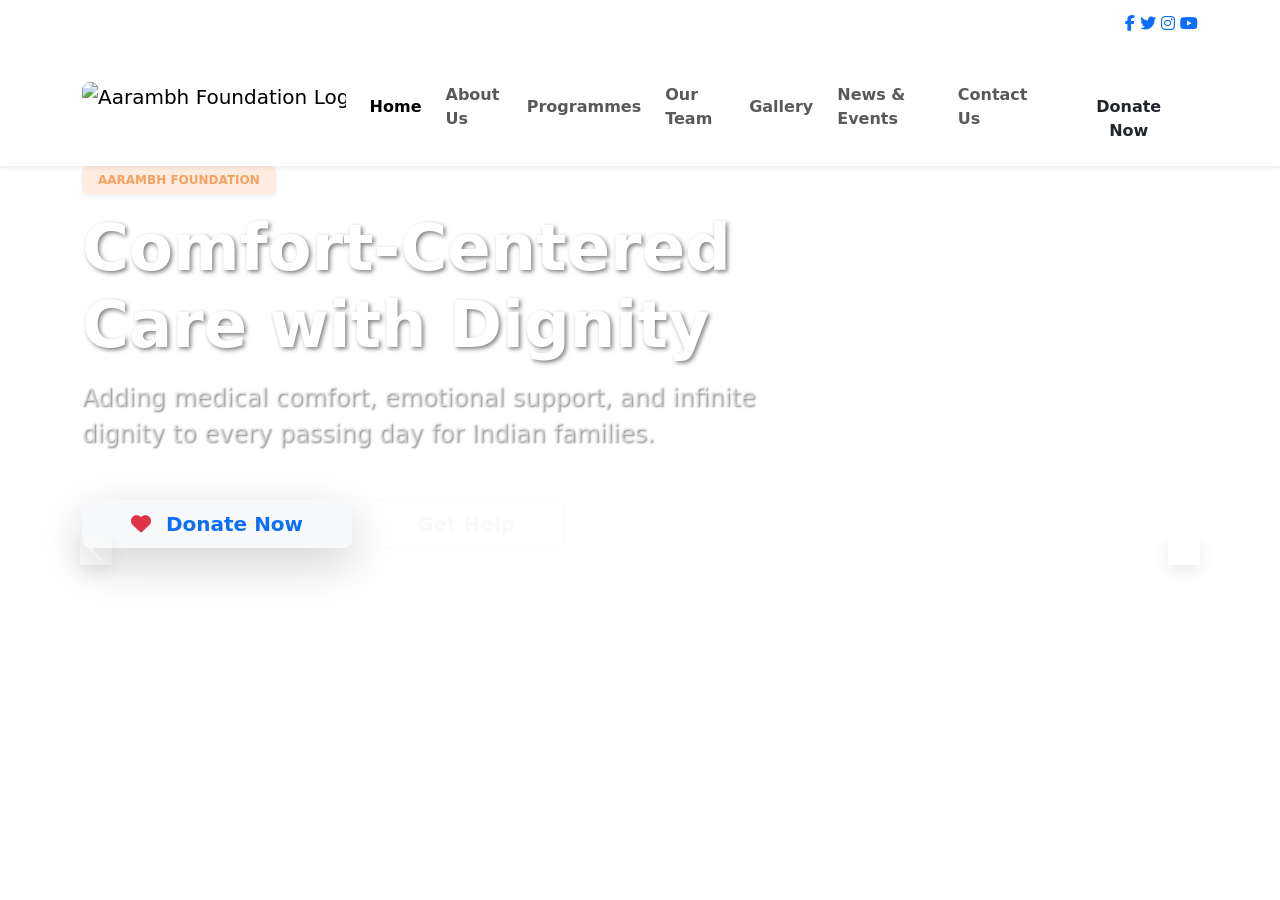
==== commit 0dd1786a: "Deploy version 1 from UniversalIDE" ====
--- a/index.html
+++ b/index.html
@@ -5,19 +5,9 @@
 <meta name="viewport" content="width=device-width, initial-scale=1">
 <title>Home</title>
 <link rel="icon" href="data:,">
-<link rel="stylesheet" href="https://fonts.googleapis.com/css2?family=Inter:wght@300;400;600;700&amp;family=Poppins:wght@300;400;500;600;700&amp;display=swap">
-<link rel="stylesheet" href="https://fonts.googleapis.com/css2?family=Inter:wght@300;400;500;600;700&amp;family=Outfit:wght@400;500;600;700;800&amp;display=swap">
 <link rel="stylesheet" href="site.css">
 </head>
 <body>
-<div class="uide-site" style="background-color:#F8FBFF;color:#122231;font-family:'Inter', sans-serif;line-height:1.6;padding:0"><div class="uide-container" style="color:rgba(255,255,255,1);padding:.5rem 0;background-color:#00609C"><div class="uide-container" style="width:100%;margin:0 auto;padding:0 calc(1.5rem * .5);max-width:1140px;align-items:center;justify-content:space-between"><p style="gap:1.5rem">+91 9422735736 info@aarambhcare.org</p></div></div><div class="uide-container" style="padding:1rem 0;box-shadow:0 .125rem .25rem rgba(0,0,0,.075);align-items:center;justify-content:flex-start;background-color:rgba(255,255,255,1)"><div class="uide-container uide-row" style="width:100%;margin:0 auto;padding:0 calc(1.5rem * .5);max-width:1140px;align-items:center;justify-content:space-between"><img src="https://aarambhcare.org/Aarambh_logo.jpeg" alt="Aarambh Foundation Logo" style="color:rgba(0,0,0, 1);width:auto;height:50px;font-size:1.25rem;border-radius:8px" draggable="false"><div class="uide-container" style="align-items:center;justify-content:flex-end"><div class="uide-container uide-row" style="gap:.5rem;margin:0;padding:0;align-items:center"><a href="https://aarambhcare.org/index.php" style="color:#0A8B74;border:0;padding:8px 15px;font-weight:700;text-decoration:none" target="_blank" rel="noopener noreferrer"><span>Home</span></a><a href="https://aarambhcare.org/about.php" style="color:#122231;border:0;padding:8px 15px;font-weight:700;text-decoration:none" target="_blank" rel="noopener noreferrer"><span>About Us</span></a><a href="https://aarambhcare.org/services.php" style="color:#122231;border:0;padding:8px 15px;font-weight:700;text-decoration:none" target="_blank" rel="noopener noreferrer"><span>Programmes</span></a><a href="https://aarambhcare.org/team.php" style="color:#122231;border:0;padding:8px 15px;font-weight:700;text-decoration:none" target="_blank" rel="noopener noreferrer"><span>Our Team</span></a><a href="https://aarambhcare.org/gallery.php" style="color:#122231;border:0;padding:8px 15px;font-weight:700;text-decoration:none" target="_blank" rel="noopener noreferrer"><span>Gallery</span></a><a href="https://aarambhcare.org/news.php" style="color:#122231;border:0;padding:8px 15px;font-weight:700;text-decoration:none" target="_blank" rel="noopener noreferrer"><span>News &amp; Events</span></a><a href="https://aarambhcare.org/contact.php" style="color:#122231;border:0;padding:8px 15px;font-weight:700;text-decoration:none" target="_blank" rel="noopener noreferrer"><span>Contact Us</span></a><button data-uide-hover="grow" type="button" class="uide-button" style="color:white;border:none;padding:0.375rem 1.5rem;font-size:1rem;text-align:center;font-weight:700;line-height:1.5;border-radius:50px;letter-spacing:0.5px;text-decoration:none;background-color:#F4A261"><span>Donate Now</span></button></div></div></div></div><div class="uide-container"><div class="uide-container" style="width:100%"><div class="uide-container" style="width:100%;margin:0 -100% 0 0"><div class="uide-container" style="min-height:85vh;background-image:url(&quot;https://aarambhcare.org/slider_care.png&quot;);background-size:cover;background-position:center"><div class="uide-container" style="align-items:center;background-image:linear-gradient(to right, rgba(0, 96, 156, 0.9) 0%, rgba(10, 139, 116, 0.6) 100%)"><div class="uide-container" style="width:100%;margin:0 auto;padding:0 calc(1.5rem * .5) 3rem;max-width:1140px"><div class="uide-container" style="margin:calc(-1 * 0) calc(-.5 * 1.5rem) 0"><div data-uide-anim="fade-up" class="uide-container" style="width:66.66666667%;margin:0;padding:0 calc(1.5rem * .5);max-width:100%"><p>Aarambh Foundation</p><h1 style="color:rgba(255,255,255,1);margin:0 0 1rem;font-size:4rem;font-family:'Outfit', sans-serif;font-weight:700;line-height:1.2;letter-spacing:-0.02em">Comfort-Centered Care with Dignity</h1><p style="color:rgba(255,255,255,.5);margin:0 0 3rem;font-size:1.5rem;font-weight:300">Adding medical comfort, emotional support, and infinite dignity to every passing day for Indian families.</p><button type="button" class="uide-button" style="color:rgba(13,110,253,1);border:1px solid #f8f9fa;padding:0.5rem 3rem;font-size:1.25rem;box-shadow:0 1rem 3rem rgba(0,0,0,.175);text-align:center;font-weight:700;line-height:1.5;border-radius:50px;letter-spacing:0.5px;text-decoration:none;background-color:#f8f9fa"><span>Donate Now</span></button><button type="button" class="uide-button" style="color:#f8f9fa;border:1px solid #f8f9fa;padding:0.5rem 3rem;font-size:1.25rem;text-align:center;font-weight:700;line-height:1.5;border-radius:50px;letter-spacing:0.5px;text-decoration:none"><span>Get Help</span></button></div></div></div></div></div></div></div><div class="uide-container" style="margin:-60px 0 0"><div class="uide-container" style="width:100%;margin:0 auto;padding:0 calc(1.5rem * .5);max-width:1140px"><div class="uide-container" style="border:1px solid rgba(255, 255, 255, 0.3);padding:3rem;box-shadow:0 8px 32px rgba(0, 0, 0, 0.05);border-radius:1rem;background-color:rgba(255, 255, 255, 0.85)"><div class="uide-container uide-row uide-align-center" style="margin:calc(-1 * 1.5rem) calc(-.5 * 1.5rem) 0;text-align:center;justify-content:center"><div data-uide-anim="fade-up" class="uide-container" style="width:25%;margin:1.5rem 0 0;padding:0 calc(1.5rem * .5);max-width:100%;--uide-delay:100ms"><h2 style="color:rgba(33,37,41,1);margin:0;font-size:3rem;font-family:'Outfit', sans-serif;font-weight:700;line-height:1.2;letter-spacing:-0.02em">0+</h2><p style="color:rgba(108,117,125,1);margin:.5rem 0 0;font-size:1.25rem;font-weight:700">Patients Served</p></div><div data-uide-anim="fade-up" class="uide-container" style="width:25%;margin:1.5rem 0 0;padding:0 calc(1.5rem * .5);max-width:100%;--uide-delay:200ms"><h2 style="color:rgba(33,37,41,1);margin:0;font-size:3rem;font-family:'Outfit', sans-serif;font-weight:700;line-height:1.2;letter-spacing:-0.02em">0+</h2><p style="color:rgba(108,117,125,1);margin:.5rem 0 0;font-size:1.25rem;font-weight:700">Home Care Visits</p></div><div data-uide-anim="fade-up" class="uide-container" style="width:25%;margin:1.5rem 0 0;padding:0 calc(1.5rem * .5);max-width:100%;--uide-delay:300ms"><h2 style="color:rgba(33,37,41,1);margin:0;font-size:3rem;font-family:'Outfit', sans-serif;font-weight:700;line-height:1.2;letter-spacing:-0.02em">0+</h2><p style="color:rgba(108,117,125,1);margin:.5rem 0 0;font-size:1.25rem;font-weight:700">Families Supported</p></div><div data-uide-anim="fade-up" class="uide-container" style="width:25%;margin:1.5rem 0 0;padding:0 calc(1.5rem * .5);max-width:100%;--uide-delay:400ms"><h2 style="color:rgba(33,37,41,1);margin:0;font-size:3rem;font-family:'Outfit', sans-serif;font-weight:700;line-height:1.2;letter-spacing:-0.02em">0+</h2><p style="color:rgba(108,117,125,1);margin:.5rem 0 0;font-size:1.25rem;font-weight:700">Awareness Programs</p></div></div></div></div></div><div class="uide-container" style="margin:3rem 0;padding:3rem 0"><div class="uide-container" style="width:100%;margin:0 auto;padding:0 calc(1.5rem * .5);max-width:1140px"><div class="uide-container uide-row" style="margin:calc(-1 * 3rem) calc(-.5 * 1.5rem) 0;align-items:center"><div data-uide-anim="slide-right" class="uide-container" style="width:50%;margin:3rem 0 0;padding:0 calc(1.5rem * .5);max-width:100%"><div class="uide-container"><img src="https://aarambhcare.org/about_aarambh.jpg" alt="Aarambh Story" style="width:100%;height:550px;max-width:100%;box-shadow:0 1rem 3rem rgba(0,0,0,.175);object-fit:cover;border-radius:1rem" draggable="false"><div class="uide-container" style="padding:1.5rem;border-radius:0 0 16px 16px;background-image:linear-gradient(to top, rgba(0,0,0,0.8), transparent)"><h4 style="color:rgba(255,255,255,1);margin:0;font-size:1.5rem;font-family:'Outfit', sans-serif;font-weight:500;line-height:1.2;letter-spacing:-0.02em">"What happens to those who have no one?"</h4></div></div></div><div data-uide-anim="slide-left" class="uide-container" style="width:50%;margin:3rem 0 0;padding:0 3rem;max-width:100%"><h6 style="color:#00609C;margin:0 0 .5rem;font-size:1rem;font-family:'Outfit', sans-serif;font-weight:700;line-height:1.2;letter-spacing:-0.02em;text-transform:uppercase">The Beginning of Aarambh</h6><h2 style="color:rgba(33,37,41,1);margin:0 0 1.5rem;font-size:2.5rem;font-family:'Outfit', sans-serif;font-weight:700;line-height:1.2;letter-spacing:-0.02em">Our Story</h2><p style="color:rgba(33, 37, 41, 0.75);margin:0 0 1rem;font-size:1.25rem;line-height:1.5">Aarambh Foundation was not started as an idea—it was born out of a deeply personal and life-changing experience. In 2013-14, Pradeep Kakade witnessed a devastating reality when a close relative with advanced cancer was sent home with no further curative treatment possible.</p><div class="uide-container" style="margin:1.5rem 0;padding:1.5rem;box-shadow:0 .125rem .25rem rgba(0,0,0,.075);background-color:#F8FBFF"><p style="color:rgba(33,37,41,1);margin:0;font-weight:500">"The patient was lying on a mat inside a small hut, almost abandoned. His wound had worsened severely. What troubled me even more was that due to fear and lack of awareness, his own family did not know how to care for him."</p></div><p style="color:rgba(33, 37, 41, 0.75);margin:0 0 1rem">Determined to find a way to help, he researched and discovered Palliative Care. Despite not having a medical background, his persistence over two years led to formal training. In 2017, he left his stable job to dedicate himself completely to this mission.</p><div class="uide-container" style="margin:1.5rem 0 0;padding:1rem 0 0"><p style="color:#0A8B74;margin:0;font-size:1.25rem;font-weight:700">❤ Sometimes, one painful moment can give birth to a lifetime of purpose. Aarambh is that purpose.</p></div><button type="button" class="uide-button" style="color:#0d6efd;border:1px solid #0d6efd;margin:1.5rem 0 0;padding:0.375rem 1.5rem;font-size:1rem;text-align:center;font-weight:600;line-height:1.5;border-radius:50px;letter-spacing:0.5px;text-decoration:none"><span>Read Full Mission</span></button></div></div></div></div><div class="uide-container" style="padding:3rem 0;background-color:#F8FBFF"><div class="uide-container" style="width:100%;margin:0 auto;padding:1.5rem calc(1.5rem * .5);max-width:1140px"><div data-uide-anim="fade-up" class="uide-container uide-align-center" style="margin:0 0 3rem;text-align:center"><p>Our Services</p><h2 style="color:rgba(33,37,41,1);margin:0 0 .5rem;font-size:3rem;font-family:'Outfit', sans-serif;font-weight:700;line-height:1.2;letter-spacing:-0.02em">What We Do</h2></div><div class="uide-container uide-row" style="margin:calc(-1 * 1.5rem) calc(-.5 * 1.5rem) 0;justify-content:center"><div data-uide-anim="zoom-in" class="uide-container" style="width:33.33333333%;margin:1.5rem 0 0;padding:0 calc(1.5rem * .5);max-width:100%;--uide-delay:100ms"><div data-uide-hover="lift" class="uide-container uide-align-center" style="border:none;padding:1.5rem;box-shadow:0 10px 30px rgba(0,0,0,0.03);text-align:center;border-radius:16px;background-color:#ffffff"><h4 style="color:#122231;margin:0 0 .5rem;font-size:1.5rem;font-family:'Outfit', sans-serif;font-weight:700;line-height:1.2;letter-spacing:-0.02em">Home-Based Palliative Care</h4><p style="color:rgba(33, 37, 41, 0.75);margin:1rem 0">Delivering medical and emotional support directly to the patient's home, ensuring dignity in familiar surroundings.</p></div></div><div data-uide-anim="zoom-in" class="uide-container" style="width:33.33333333%;margin:1.5rem 0 0;padding:0 calc(1.5rem * .5);max-width:100%;--uide-delay:200ms"><div data-uide-hover="lift" class="uide-container uide-align-center" style="border:none;padding:1.5rem;box-shadow:0 10px 30px rgba(0,0,0,0.03);text-align:center;border-radius:16px;background-color:#ffffff"><h4 style="color:#122231;margin:0 0 .5rem;font-size:1.5rem;font-family:'Outfit', sans-serif;font-weight:700;line-height:1.2;letter-spacing:-0.02em">Support Groups</h4><p style="color:rgba(33, 37, 41, 0.75);margin:1rem 0">Creating safe spaces for patients and caregivers to share experiences naturally, reducing isolation.</p></div></div><div data-uide-anim="zoom-in" class="uide-container" style="width:33.33333333%;margin:1.5rem 0 0;padding:0 calc(1.5rem * .5);max-width:100%;--uide-delay:300ms"><div data-uide-hover="lift" class="uide-container uide-align-center" style="border:none;padding:1.5rem;box-shadow:0 10px 30px rgba(0,0,0,0.03);text-align:center;border-radius:16px;background-color:#ffffff"><h4 style="color:#122231;margin:0 0 .5rem;font-size:1.5rem;font-family:'Outfit', sans-serif;font-weight:700;line-height:1.2;letter-spacing:-0.02em">Counselling Services</h4><p style="color:rgba(33, 37, 41, 0.75);margin:1rem 0">Providing psychological and emotional counselling for families navigating the end-of-life journey.</p></div></div><div data-uide-anim="zoom-in" class="uide-container" style="width:33.33333333%;margin:1.5rem 0 0;padding:0 calc(1.5rem * .5);max-width:100%;--uide-delay:400ms"><div data-uide-hover="lift" class="uide-container uide-align-center" style="border:none;padding:1.5rem;box-shadow:0 10px 30px rgba(0,0,0,0.03);text-align:center;border-radius:16px;background-color:#ffffff"><h4 style="color:#122231;margin:0 0 .5rem;font-size:1.5rem;font-family:'Outfit', sans-serif;font-weight:700;line-height:1.2;letter-spacing:-0.02em">Awareness Campaigns</h4><p style="color:rgba(33, 37, 41, 0.75);margin:1rem 0">Educating communities about cancer prevention, palliative care, and breaking stigmas.</p></div></div><div data-uide-anim="zoom-in" class="uide-container" style="width:33.33333333%;margin:1.5rem 0 0;padding:0 calc(1.5rem * .5);max-width:100%;--uide-delay:500ms"><div data-uide-hover="lift" class="uide-container uide-align-center" style="border:none;padding:1.5rem;box-shadow:0 10px 30px rgba(0,0,0,0.03);text-align:center;border-radius:16px;background-color:#ffffff"><h4 style="color:#122231;margin:0 0 .5rem;font-size:1.5rem;font-family:'Outfit', sans-serif;font-weight:700;line-height:1.2;letter-spacing:-0.02em">Comfort-Centered Care with Dignity</h4><p style="color:rgba(33, 37, 41, 0.75);margin:1rem 0">Ensuring peaceful, pain-free passing with absolute dignity and clinical comfort management.</p></div></div></div><button data-uide-hover="lift" type="button" class="uide-button" style="color:white;border:none;padding:0.5rem 3rem;font-size:1.25rem;box-shadow:0 .5rem 1rem rgba(0,0,0,.15);text-align:center;font-weight:600;line-height:1.5;border-radius:50px;letter-spacing:0.5px;text-decoration:none;background-color:#0A8B74"><span>View All Programmes</span></button></div></div><div class="uide-container uide-align-center" style="color:rgba(255,255,255,1);padding:3rem 0;text-align:center;background-image:url(&quot;https://images.unsplash.com/photo-1582213782179-e0d53f98f2ca?ixlib=rb-4.0.3&amp;auto=format&amp;fit=crop&amp;w=1920&amp;q=80&quot;);background-size:cover;background-position:center"><div class="uide-container" style="width:100%;margin:0 auto;padding:3rem calc(1.5rem * .5);max-width:1140px"><h2 data-uide-anim="fade-up" style="color:rgba(255,255,255,1);margin:0 0 1.5rem;font-size:3.5rem;font-family:'Outfit', sans-serif;font-weight:700;line-height:1.2;letter-spacing:-0.02em">Join us in making a difference</h2><p data-uide-anim="fade-up" style="width:100%;margin:0 auto 3rem;font-size:1.25rem;max-width:700px;font-weight:300;--uide-delay:100ms">Whether you want to support us financially, volunteer your time, or need support for a loved one, Aarambh is here.</p><button type="button" class="uide-button" style="color:rgba(13,110,253,1);border:1px solid #f8f9fa;padding:0.5rem 3rem;font-size:1.25rem;box-shadow:0 .5rem 1rem rgba(0,0,0,.15);text-align:center;font-weight:700;line-height:1.5;border-radius:50px;letter-spacing:0.5px;text-decoration:none;background-color:#f8f9fa"><span>Donate Now</span></button><button type="button" class="uide-button" style="color:#f8f9fa;border:1px solid #f8f9fa;padding:0.5rem 3rem;font-size:1.25rem;text-align:center;font-weight:700;line-height:1.5;border-radius:50px;letter-spacing:0.5px;text-decoration:none"><span>Volunteer</span></button><button type="button" class="uide-button" style="color:#f8f9fa;border:1px solid #f8f9fa;padding:0.5rem 3rem;font-size:1.25rem;text-align:center;font-weight:700;line-height:1.5;border-radius:50px;letter-spacing:0.5px;text-decoration:none"><span>Request Support</span></button></div></div></div><div class="uide-container" style="color:rgba(255, 255, 255, 0.7);padding:0 0 1rem;background-image:linear-gradient(135deg, #09121a 0%, #122231 100%)"><div class="uide-container" style="width:100%;margin:0 auto;padding:3rem calc(1.5rem * .5) 0;max-width:1140px"><div class="uide-container uide-row" style="margin:1.5rem calc(-.5 * 1.5rem) 3rem"><div data-uide-anim="slide-right" class="uide-container" style="width:25%;margin:3rem 0 0;padding:0 calc(1.5rem * .5);max-width:100%;--uide-delay:100ms"><img src="https://aarambhcare.org/Aarambh_logo.jpeg" alt="Aarambh Foundation Logo" style="color:rgba(255,255,255,1);width:auto;height:60px;padding:4px;border-radius:10px;background-color:white" draggable="false"><p style="color:rgba(255,255,255,.5);margin:0 0 1.5rem;line-height:1.8">Honouring Life, Easing Suffering. We are a premier non-profit dedicated to providing completely free, compassionate palliative care.</p><div class="uide-container" style="padding:1rem;border-radius:0.5rem;background-color:rgba(255,255,255,0.05)"><p style="color:rgba(255,255,255,1)">Reg:U96090PN2026NPL250657
-80G:ABECA6207FF20261
-PAN:ABECA6207F
-CSR:CSR00110443</p></div></div><div data-uide-anim="fade-up" class="uide-container" style="width:16.66666667%;margin:3rem 0 0;padding:0 calc(1.5rem * .5);max-width:100%;--uide-delay:200ms"><h5 style="color:#ffffff;margin:0 0 25px;padding:0 0 12px;font-size:1.25rem;font-family:'Outfit', sans-serif;font-weight:700;line-height:1.2;letter-spacing:-0.02em">Quick Links</h5><div class="uide-container" style="margin:1rem 0;padding:0"><a href="https://aarambhcare.org/about.php" style="color:rgba(255, 255, 255, 0.6);text-decoration:none" target="_blank" rel="noopener noreferrer"><span>About Us</span></a><a href="https://aarambhcare.org/services.php" style="color:rgba(255, 255, 255, 0.6);text-decoration:none" target="_blank" rel="noopener noreferrer"><span>Programmes</span></a><a href="https://aarambhcare.org/team.php" style="color:rgba(255, 255, 255, 0.6);text-decoration:none" target="_blank" rel="noopener noreferrer"><span>Our Team</span></a><a href="https://aarambhcare.org/gallery.php" style="color:rgba(255, 255, 255, 0.6);text-decoration:none" target="_blank" rel="noopener noreferrer"><span>Photo Gallery</span></a><a href="https://aarambhcare.org/csr_partnership.php" style="color:rgba(255, 255, 255, 0.6);text-decoration:none" target="_blank" rel="noopener noreferrer"><span>CSR Partners</span></a><a href="https://aarambhcare.org/transparency.php" style="color:rgba(255, 255, 255, 0.6);text-decoration:none" target="_blank" rel="noopener noreferrer"><span>Legal Records</span></a><a href="https://aarambhcare.org/privacy.php" style="color:rgba(255, 255, 255, 0.6);text-decoration:none" target="_blank" rel="noopener noreferrer"><span>Privacy Policy</span></a><a href="https://aarambhcare.org/terms.php" style="color:rgba(255, 255, 255, 0.6);text-decoration:none" target="_blank" rel="noopener noreferrer"><span>Terms &amp; Conditions</span></a><a href="https://aarambhcare.org/refund.php" style="color:rgba(255, 255, 255, 0.6);text-decoration:none" target="_blank" rel="noopener noreferrer"><span>Refund Policy</span></a></div></div><div data-uide-anim="fade-up" class="uide-container" style="width:25%;margin:3rem 0 0;padding:0 calc(1.5rem * .5);max-width:100%;--uide-delay:300ms"><h5 style="color:#ffffff;margin:0 0 25px;padding:0 0 12px;font-size:1.25rem;font-family:'Outfit', sans-serif;font-weight:700;line-height:1.2;letter-spacing:-0.02em">Get in Touch</h5><div class="uide-container" style="color:rgba(255,255,255,.5);margin:1rem 0 1.5rem;padding:0"><div class="uide-container" style="gap:1rem;margin:0 0 1rem;align-items:flex-start"><p>Aarambh Foundation's
-Aarambh Palliative,
-Kalika Pride, 2nd floor
-Office No 202, Laltaki Road, Ahilyanagar- 414001</p></div><div class="uide-container" style="gap:1rem;margin:0 0 1rem;align-items:center"><p>+91 9422735736</p></div><div class="uide-container" style="gap:1rem;align-items:center"><p>info@aarambhcare.org</p></div></div></div><div data-uide-anim="slide-left" class="uide-container" style="width:33.33333333%;margin:3rem 0 0;padding:0 calc(1.5rem * .5);max-width:100%;--uide-delay:400ms"><div class="uide-container" style="border:1px solid rgba(255, 255, 255, 0.08);padding:2rem;border-radius:16px;background-color:rgba(255, 255, 255, 0.03)"><h5 style="color:rgba(255,255,255,1);margin:0 0 1rem;font-size:1.25rem;font-family:'Outfit', sans-serif;font-weight:700;line-height:1.2;letter-spacing:-0.02em">Drop a Message</h5><p style="color:rgba(255,255,255,.5);margin:0 0 1.5rem">Have questions? We'd love to hear from you. Send us a direct message here.</p><form class="uide-form" novalidate="" onsubmit="return false"><input class="uide-input" style="color:white;width:100%;border:1px solid rgba(255, 255, 255, 0.1);margin:0;padding:.5rem 1rem;font-size:.875rem;min-height:calc(1.5em + .5rem + calc(1px * 2));font-family:'Inter', sans-serif;font-weight:400;line-height:1.5;border-radius:0.5rem;background-color:rgba(255, 255, 255, 0.05)" type="text" placeholder="Full Name" aria-label="Full Name"><input class="uide-input" style="color:white;width:100%;border:1px solid rgba(255, 255, 255, 0.1);margin:0;padding:.5rem 1rem;font-size:.875rem;min-height:calc(1.5em + .5rem + calc(1px * 2));font-family:'Inter', sans-serif;font-weight:400;line-height:1.5;border-radius:0.5rem;background-color:rgba(255, 255, 255, 0.05)" type="email" placeholder="Email Address" aria-label="Email Address"><textarea class="uide-textarea" style="color:white;width:100%;border:1px solid rgba(255, 255, 255, 0.1);margin:0;padding:.5rem 1rem;font-size:.875rem;min-height:calc(1.5em + .5rem + calc(1px * 2));font-family:'Inter', sans-serif;font-weight:400;line-height:1.5;border-radius:0.5rem;background-color:rgba(255, 255, 255, 0.05)" placeholder="How can we help?" aria-label="How can we help?"></textarea><button type="button" class="uide-button" style="color:#212529;border:1px solid transparent;margin:0;padding:.5rem 0.5rem;font-size:0.875rem;box-shadow:0 .5rem 1rem rgba(0,0,0,.15);text-align:center;font-weight:700;line-height:1.5;border-radius:50px;letter-spacing:0.5px;text-transform:uppercase;text-decoration:none"><span>Send securely</span></button></form></div></div></div><div class="uide-container uide-row" style="margin:calc(-1 * 0) calc(-.5 * 1.5rem) 0;padding:0 0 1rem;align-items:center"><div class="uide-container" style="width:41.66666667%;margin:0;padding:0 calc(1.5rem * .5);max-width:100%;text-align:left"><p style="color:rgba(255,255,255,.5);margin:0">© 2026 Aarambh Foundation.
-All Rights Reserved.</p></div><p style="width:41.66666667%;margin:0;padding:0 calc(1.5rem * .5);max-width:100%;text-align:right">Crafted by PrygmaPrivacy|Terms|Refunds</p></div></div></div></div>
-<script>(function(){var els=[].slice.call(document.querySelectorAll('[data-uide-anim]'));if(!els.length)return;if(!('IntersectionObserver' in window)){els.forEach(function(e){e.setAttribute('data-uide-in','')});return}var io=new IntersectionObserver(function(entries){entries.forEach(function(e){if(!e.isIntersecting)return;e.target.setAttribute('data-uide-in','');io.unobserve(e.target)})},{rootMargin:'0px 0px -10% 0px'});els.forEach(function(e){io.observe(e)})})();</script>
+<div class="uide-site"><iframe title="Page: index.html" sandbox="allow-scripts allow-popups allow-popups-to-escape-sandbox" src="_embeds/28acb5cc-8e1b-40a4-a270-16c0d2ea9fba/index.html" class="uide-embed" referrerpolicy="no-referrer"></iframe></div>
 </body>
 </html>
--- a/site.css
+++ b/site.css
@@ -12,6 +12,8 @@
   min-height: 100vh;
   box-sizing: border-box;
   background: #fff;
+  /* Slide-in entrances start off to the side; they must not make the page scroll sideways. */
+  overflow-x: clip;
 }
 .uide-site *,
 .uide-site *::before,
@@ -64,7 +66,96 @@
 .uide-site .uide-grid > .uide-button { justify-self: start; }
 @media (max-width: 640px) {
   .uide-site .uide-grid { grid-template-columns: minmax(0, 1fr); }
-  .uide-site .uide-row { flex-direction: column; align-items: stretch; }
+  /* Rows of content columns stack; rows of buttons, links and images stay rows and wrap. */
+  /* (Unless the row sets its own phone layout; see "Smaller screens" below.) */
+  .uide-site .uide-row:not([data-uide-phone-layout]):has(> .uide-container, > .uide-card, > .uide-form, > p, > h1, > h2, > h3, > h4, > h5, > h6) { flex-direction: column; align-items: stretch; }
+  /* Stacked, the columns fill the width (desktop widths like 25% would squeeze them). */
+  .uide-site .uide-row:not([data-uide-phone-layout]):has(> .uide-container, > .uide-card, > .uide-form, > p, > h1, > h2, > h3, > h4, > h5, > h6) > * { width: auto !important; max-width: 100%; }
+}
+
+/* ---- Smaller screens: visibility (props.hideOn*) and section layouts (props.tabletLayout…) ---- */
+/* In the editor hidden components stay visible, faded, so they can still be selected. */
+@media (min-width: 992px) {
+  .uide-site:not([data-uide-edit]) [data-uide-hide~='desktop'] { display: none !important; }
+  .uide-site[data-uide-edit] [data-uide-hide~='desktop'] { opacity: 0.35; outline: 1px dashed #94a3b8; }
+}
+@media (min-width: 641px) and (max-width: 991px) {
+  .uide-site:not([data-uide-edit]) [data-uide-hide~='tablet'] { display: none !important; }
+  .uide-site[data-uide-edit] [data-uide-hide~='tablet'] { opacity: 0.35; outline: 1px dashed #94a3b8; }
+}
+@media (max-width: 991px) {
+  .uide-site [data-uide-tablet-layout='stack'] { display: flex; flex-direction: column; }
+  .uide-site [data-uide-tablet-layout='row'] { display: flex; flex-direction: row; flex-wrap: wrap; }
+  .uide-site [data-uide-tablet-layout='grid'] { display: grid; grid-template-columns: repeat(var(--uide-tablet-cols, 2), minmax(0, 1fr)); }
+}
+@media (max-width: 640px) {
+  .uide-site:not([data-uide-edit]) [data-uide-hide~='phone'] { display: none !important; }
+  .uide-site[data-uide-edit] [data-uide-hide~='phone'] { opacity: 0.35; outline: 1px dashed #94a3b8; }
+  .uide-site [data-uide-phone-layout='stack'] { display: flex; flex-direction: column; }
+  .uide-site [data-uide-phone-layout='row'] { display: flex; flex-direction: row; flex-wrap: wrap; }
+  .uide-site [data-uide-phone-layout='grid'] { display: grid; grid-template-columns: repeat(var(--uide-phone-cols, 1), minmax(0, 1fr)); }
+  .uide-site .uide-grid[data-uide-phone-cols] { grid-template-columns: repeat(var(--uide-phone-cols), minmax(0, 1fr)); }
+}
+@media (min-width: 641px) and (max-width: 991px) {
+  .uide-site .uide-grid[data-uide-tablet-cols] { grid-template-columns: repeat(var(--uide-tablet-cols), minmax(0, 1fr)); }
+}
+
+/* ---- Icons (icon fonts load separately, only on pages that use them) ---- */
+.uide-site .uide-icon { display: inline-block; align-self: flex-start; line-height: 1; }
+.uide-site a > i,
+.uide-site .uide-button > i { display: inline-block; line-height: 1; }
+/* Icon-only links and buttons (e.g. round social icons) centre their icon. */
+.uide-site a:has(> i + span:empty),
+.uide-site .uide-button:has(> i + span:empty) { display: inline-flex; align-items: center; justify-content: center; }
+.uide-site a > i:has(+ span:not(:empty)),
+.uide-site .uide-button > i:has(+ span:not(:empty)) { margin-right: 0.5em; }
+.uide-site .uide-grid > .uide-icon { justify-self: start; }
+.uide-site .uide-align-center > .uide-icon { align-self: center; }
+.uide-site .uide-align-right > .uide-icon { align-self: flex-end; }
+
+/* ---- Menus: links in a row that fold behind a menu button on smaller screens ---- */
+.uide-site .uide-menu { display: flex; flex-direction: row; flex-wrap: wrap; align-items: center; gap: 16px; position: relative; }
+.uide-site .uide-menu-items { display: contents; }
+.uide-site .uide-menu-toggle {
+  display: none; align-items: center; justify-content: center; width: 44px; height: 40px; margin-left: auto; padding: 0;
+  border: 1px solid color-mix(in srgb, currentColor 35%, transparent); border-radius: 6px; background: transparent; color: inherit; cursor: pointer;
+}
+.uide-site .uide-menu-bars,
+.uide-site .uide-menu-bars::before,
+.uide-site .uide-menu-bars::after { display: block; width: 20px; height: 2px; border-radius: 1px; background: currentColor; }
+.uide-site .uide-menu-bars { position: relative; }
+.uide-site .uide-menu-bars::before,
+.uide-site .uide-menu-bars::after { content: ''; position: absolute; left: 0; }
+.uide-site .uide-menu-bars::before { top: -6px; }
+.uide-site .uide-menu-bars::after { top: 6px; }
+@media (max-width: 991px) {
+  .uide-site .uide-menu[data-uide-collapse='tablet'] > .uide-menu-toggle { display: inline-flex; }
+  .uide-site .uide-menu[data-uide-collapse='tablet'] > .uide-menu-items { display: none; }
+  .uide-site .uide-menu[data-uide-collapse='tablet'][data-uide-open] > .uide-menu-items { display: flex; }
+}
+@media (max-width: 640px) {
+  .uide-site .uide-menu[data-uide-collapse='phone'] > .uide-menu-toggle { display: inline-flex; }
+  .uide-site .uide-menu[data-uide-collapse='phone'] > .uide-menu-items { display: none; }
+  .uide-site .uide-menu[data-uide-collapse='phone'][data-uide-open] > .uide-menu-items { display: flex; }
+}
+/* Folded items open as a panel under the button, one per line. */
+@media (max-width: 991px) {
+  .uide-site .uide-menu[data-uide-collapse='tablet'] > .uide-menu-items {
+    position: absolute; top: calc(100% + 8px); right: 0; z-index: 50; flex-direction: column; align-items: stretch; gap: 4px;
+    min-width: 220px; max-width: min(320px, calc(100vw - 32px)); padding: 12px; border-radius: 8px;
+    background: var(--uide-menu-panel, #fff); box-shadow: 0 12px 32px rgb(15 23 42 / 0.18);
+  }
+  .uide-site .uide-menu[data-uide-collapse='tablet'] > .uide-menu-items .uide-row { flex-direction: column; align-items: stretch; }
+  .uide-site .uide-menu[data-uide-collapse='tablet'] > .uide-menu-items * { max-width: 100%; }
+}
+@media (max-width: 640px) {
+  .uide-site .uide-menu[data-uide-collapse='phone'] > .uide-menu-items {
+    position: absolute; top: calc(100% + 8px); right: 0; z-index: 50; flex-direction: column; align-items: stretch; gap: 4px;
+    min-width: 220px; max-width: min(320px, calc(100vw - 32px)); padding: 12px; border-radius: 8px;
+    background: var(--uide-menu-panel, #fff); box-shadow: 0 12px 32px rgb(15 23 42 / 0.18);
+  }
+  .uide-site .uide-menu[data-uide-collapse='phone'] > .uide-menu-items .uide-row { flex-direction: column; align-items: stretch; }
+  .uide-site .uide-menu[data-uide-collapse='phone'] > .uide-menu-items * { max-width: 100%; }
 }
 
 /* Centred or right-aligned sections: flex items follow the text alignment. */
